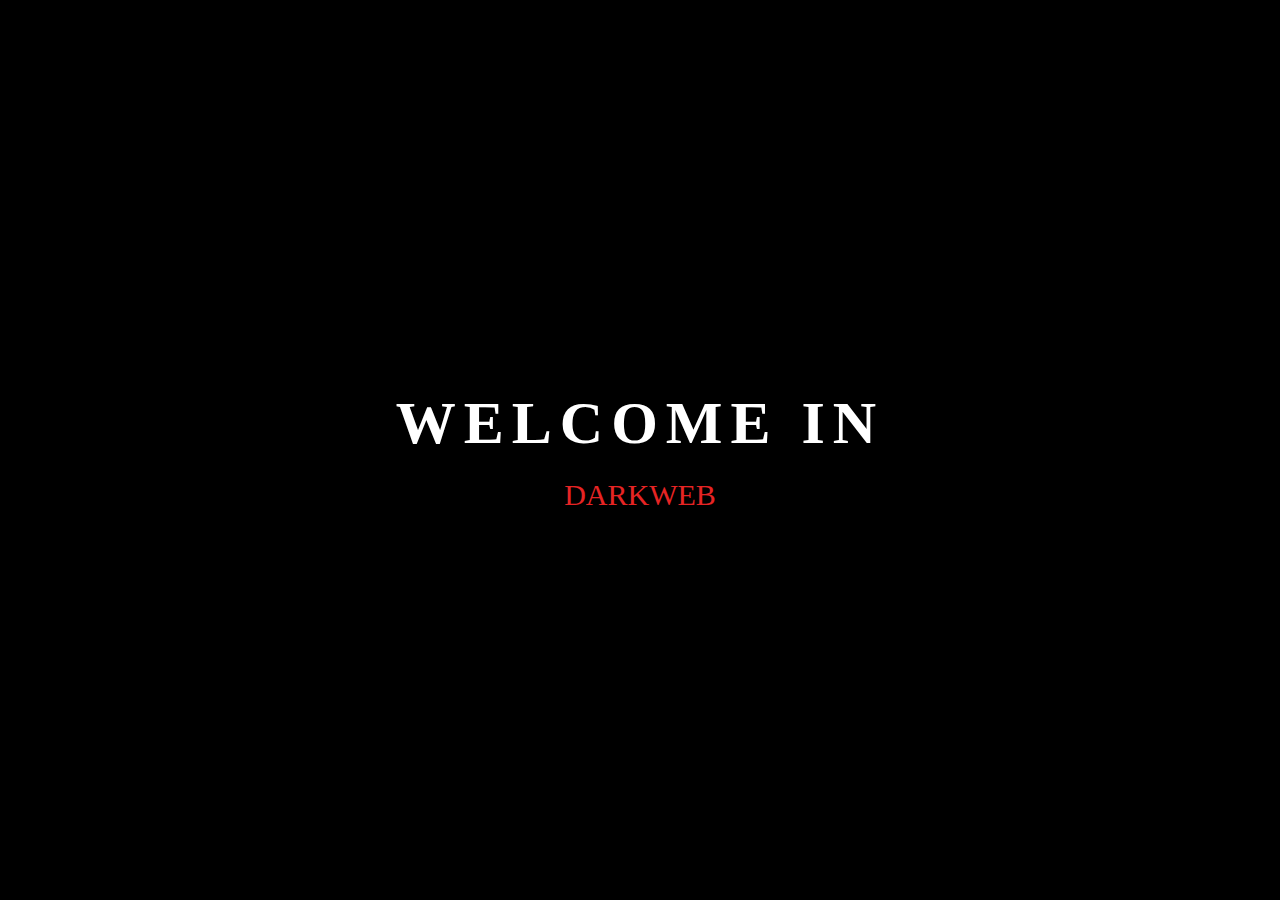
==== trial/index.html @ 597a0b32 "fin de structuration du header" ====
<!DOCTYPE html>
<html lang="en">

<head>
  <meta charset="UTF-8">
  <meta name="viewport" content="width=device-width, initial-scale=1, shrink-to-fit=no">
  <meta http-equiv="x-ua-compatible" content="ie=edge">
  <title>Portfolio Désirée Besnard</title>
  <!-- MDB icon -->
  <link rel="icon" href="img/mdb-favicon.ico" type="image/x-icon">
  <!-- Font Awesome -->
  <link rel="stylesheet" href="https://use.fontawesome.com/releases/v5.11.2/css/all.css">
  <!-- Bootstrap core CSS -->
  <link rel="stylesheet" href="css/bootstrap.min.css">
  <!-- Material Design Bootstrap -->
  <link rel="stylesheet" href="css/mdb.min.css">
  <!-- Your custom styles (optional) -->
  <link rel="stylesheet" href="style.css">
</head>

<body>

   
<div class="container-fluid">
  <section class="banner">
    <div class="container-fluid">
        <div class="row">
            <div class="col-lg-12">
                <span class="text_1">Welcome in</span>
               
                <span class="text_2">Darkweb
                <div class="bg_hover">
                </div>
                </span>
            
            </div>
        </div>
    </div>
</section>
</div>

    <!-- jQuery -->
  <script type="text/javascript" src="js/jquery.min.js"></script>
  <!-- Bootstrap tooltips -->
  <script type="text/javascript" src="js/popper.min.js"></script>
  <!-- Bootstrap core JavaScript -->
  <script type="text/javascript" src="js/bootstrap.min.js"></script>
  <!-- MDB core JavaScript -->
  <script type="text/javascript" src="js/mdb.min.js"></script>
  <!-- Your custom scripts (optional) -->
  <script type="text/javascript"></script>
  <script src="script.js"></script>

</body>

</html>
---- trial/style.css ----
body{background: #000;}
.banner{position: absolute; text-align: center; top:50%; left:50%; transform:translate(-50%,-50%);}
.banner span{color: #fff; text-transform: uppercase; display: block; font-family:open sans;}
.banner .text_1{font-size: 60px; font-weight: 700; letter-spacing:8px; margin-bottom: 20px; background: #000; position: relative; animation: text 3s 1;     z-index: 999;}
.banner .text_2{font-size: 30px; color: #e62424; position: relative;}
 .text_2::before{ position: absolute;
  content: ''; top:0;left: 0;width: 0;height: 100%;background-color: white; transform-origin:left;  transition:width 1s cubic-bezier(0.46, 0.03, 0.52, 0.96);  z-index:-1; overflow: hidden;}

 .text_2:hover::before{width: 100%;}
.banner .text_2:hover{font-style: italic; transition: ease 2s;}


@keyframes text{
    0%{
        color: black;
        margin-bottom: -40px;
        
    }
    30%{
        letter-spacing: 25px;
        margin-bottom: -40px;
    }
    80%{
        letter-spacing: 8px;
        margin-bottom: -40px;
    }
}
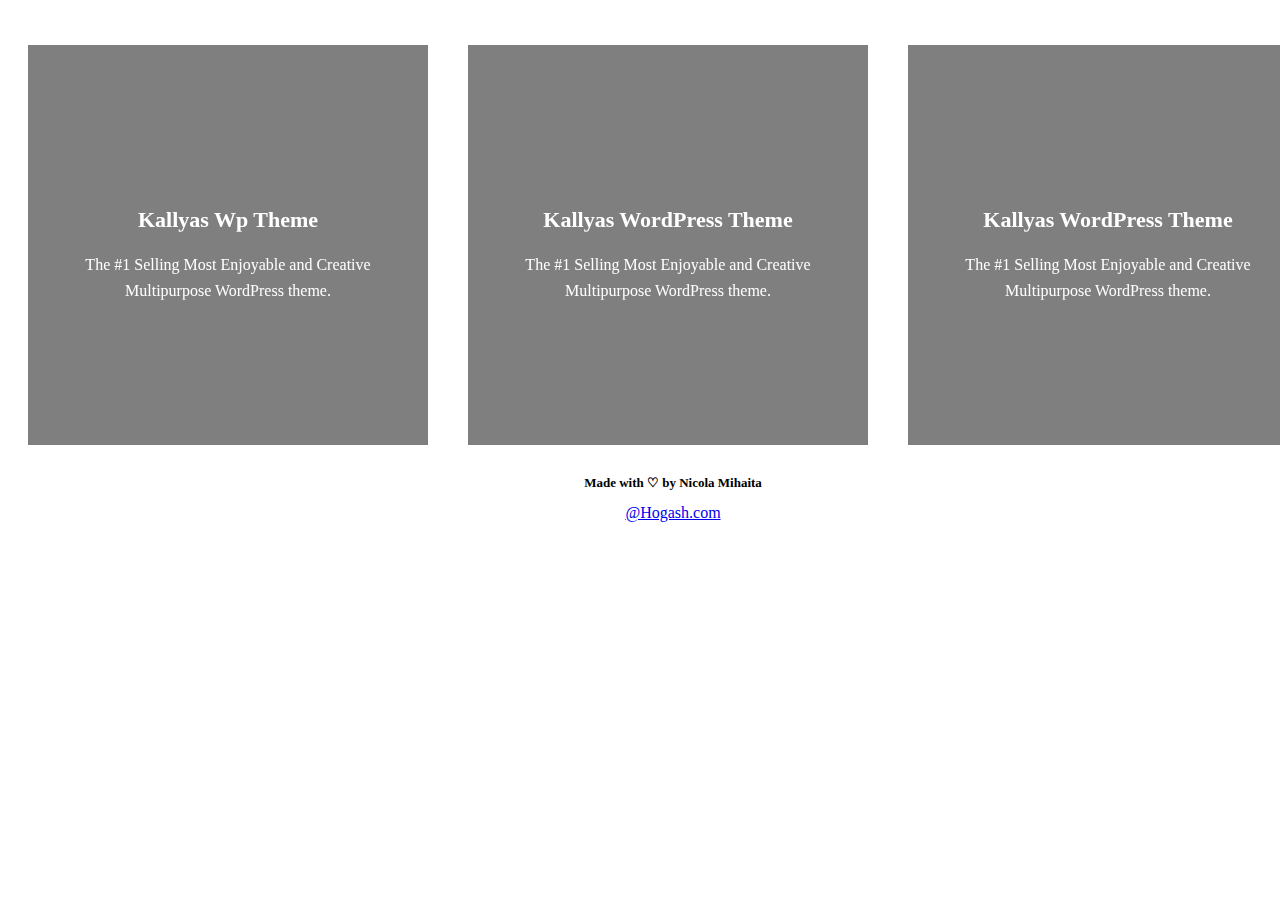
==== commit 57a6561a: "fin de structuration du header avec integration background video" ====
--- a/trial/index.html
+++ b/trial/index.html
@@ -20,36 +20,91 @@
 
 <body>
 
-   
 <div class="container-fluid">
-  <section class="banner">
-    <div class="container-fluid">
-        <div class="row">
-            <div class="col-lg-12">
-                <span class="text_1">Welcome in</span>
-               
-                <span class="text_2">Darkweb
-                <div class="bg_hover">
-                </div>
-                </span>
-            
-            </div>
+ 
+  <div class="centerflipcards">
+    <div class="square-flip">
+      <div class='square' data-image="https://images.unsplash.com/photo-1477313372947-d68a7d410e9f?dpr=1&auto=format&crop=entropy&fit=crop&w=1500&h=1000&q=80&cs=tinysrgb">
+        <div class="square-container">
+          <div class="align-center"><img src="http://titanicthemes.com/files/flipbox/kallyas2.png" class="boxshadow" alt=""></div>
+          <h2 class="textshadow">Kallyas Wp Theme</h2>
+          <h3 class="textshadow">The #1 Selling Most Enjoyable and Creative Multipurpose WordPress theme.</h3>
         </div>
+        <div class="flip-overlay"></div>
+      </div>
+      <div class='square2' data-image="https://images.unsplash.com/photo-1477313372947-d68a7d410e9f?dpr=1&auto=format&crop=entropy&fit=crop&w=1500&h=1000&q=80&cs=tinysrgb">
+        <div class="square-container2">
+          <div class="align-center"></div>
+          <h2>#1 Front-end Visual Website Builder in 2016</h2>
+        </div>
+        <div class="flip-overlay"></div>
+      </div>
     </div>
-</section>
+  
+    <div class="square-flip">
+      <div class='square' data-image="http://titanicthemes.com/files/flipbox/kallyas-bundle.png">
+        <div class="square-container">
+          <div class="align-center"><img src="http://titanicthemes.com/files/flipbox/kallyas.png" class="boxshadow" alt=""></div>
+          <h2 class="textshadow">Kallyas WordPress Theme</h2>
+          <h3 class="textshadow">The #1 Selling Most Enjoyable and Creative Multipurpose WordPress theme.</h3>
+        </div>
+        <div class="flip-overlay"></div>
+      </div>
+      <div class='square2' data-image="http://titanicthemes.com/files/flipbox/kallyas-bundle.png">
+        <div class="square-container2">
+          <div class="align-center"></div>
+          <a href="http://kallyas.net" target="_blank" class="boxshadow kallyas-button">View Demos</a>
+        </div>
+        <div class="flip-overlay"></div>
+      </div>
+    </div>
+  
+    <div class="square-flip">
+      <div class='square' data-image="https://instagram.fotp3-2.fna.fbcdn.net/t51.2885-15/e35/14712096_386502691740262_2357154798815412224_n.jpg?ig_cache_key=MTM2NzU2MzUwNjQ3OTUzOTgxNQ%3D%3D.2">
+        <div class="square-container">
+          <div class="align-center"><img src="http://titanicthemes.com/files/flipbox/kallyas2.png" class="boxshadow" alt=""></div>
+          <h2 class="textshadow">Kallyas WordPress Theme</h2>
+          <h3 class="textshadow">The #1 Selling Most Enjoyable and Creative Multipurpose WordPress theme.</h3>
+        </div>
+        <div class="flip-overlay"></div>
+      </div>
+      <div class='square2' data-image="http://titanicthemes.com/files/flipbox/kallyas-wedding.jpg">
+        <div class="square-container2">
+          <div class="align-center"></div>
+          <h2>The only theme you'll ever need. No codding skills needed.</h2>
+        </div>
+        <div class="flip-overlay"></div>
+      </div>
+    </div>
+    
+    <div class="clearfix"></div>
+    <p>Made with ♡ by Nicola Mihaita</p>
+    <a href="http://hogash.com" target="_blank">@Hogash.com</a>
+    <br/>
+    <br/>
+    <br/>
+    
+  </div>
+  
+  
+  
+  
 </div>
 
-    <!-- jQuery -->
-  <script type="text/javascript" src="js/jquery.min.js"></script>
-  <!-- Bootstrap tooltips -->
-  <script type="text/javascript" src="js/popper.min.js"></script>
-  <!-- Bootstrap core JavaScript -->
-  <script type="text/javascript" src="js/bootstrap.min.js"></script>
-  <!-- MDB core JavaScript -->
-  <script type="text/javascript" src="js/mdb.min.js"></script>
-  <!-- Your custom scripts (optional) -->
-  <script type="text/javascript"></script>
-  <script src="script.js"></script>
+
+
+
+<!-- jQuery -->
+<script type="text/javascript" src="js/jquery.min.js"></script>
+<!-- Bootstrap tooltips -->
+<script type="text/javascript" src="js/popper.min.js"></script>
+<!-- Bootstrap core JavaScript -->
+<script type="text/javascript" src="js/bootstrap.min.js"></script>
+<!-- MDB core JavaScript -->
+<script type="text/javascript" src="js/mdb.min.js"></script>
+<!-- Your custom scripts (optional) -->
+<script type="text/javascript"></script>
+<script src="js/script.js"></script>
 
 </body>
 
--- a/trial/style.css
+++ b/trial/style.css
@@ -1,27 +1,260 @@
-body{background: #000;}
-.banner{position: absolute; text-align: center; top:50%; left:50%; transform:translate(-50%,-50%);}
-.banner span{color: #fff; text-transform: uppercase; display: block; font-family:open sans;}
-.banner .text_1{font-size: 60px; font-weight: 700; letter-spacing:8px; margin-bottom: 20px; background: #000; position: relative; animation: text 3s 1;     z-index: 999;}
-.banner .text_2{font-size: 30px; color: #e62424; position: relative;}
- .text_2::before{ position: absolute;
-  content: ''; top:0;left: 0;width: 0;height: 100%;background-color: white; transform-origin:left;  transition:width 1s cubic-bezier(0.46, 0.03, 0.52, 0.96);  z-index:-1; overflow: hidden;}
-
- .text_2:hover::before{width: 100%;}
-.banner .text_2:hover{font-style: italic; transition: ease 2s;}
-
-
-@keyframes text{
-    0%{
-        color: black;
-        margin-bottom: -40px;
-        
-    }
-    30%{
-        letter-spacing: 25px;
-        margin-bottom: -40px;
-    }
-    80%{
-        letter-spacing: 8px;
-        margin-bottom: -40px;
-    }
+.square-flip{
+  -webkit-perspective: 1000;
+  -moz-perspective: 1000;
+  -ms-perspective: 1000;
+  perspective: 1000;
+
+  -webkit-transform: perspective(1000px);
+  -moz-transform: perspective(1000px);
+  -ms-transform: perspective(1000px);
+  transform: perspective(1000px);
+
+  -webkit-transform-style: preserve-3d; 
+  -moz-transform-style: preserve-3d; 
+  -ms-transform-style: preserve-3d; 
+  transform-style: preserve-3d; 
+
+  /*border:1px solid #efefef;*/
+  
+  position:relative;
+  float:left;
+  margin:20px;
+
+  }
+  .square-flip{
+    width:400px;
+    height:400px;
+  }
+  .square,.square2{
+    width:100%;
+    height:100%;
+  }
+  .square{
+
+    background-size: cover;
+    background-position:center center;
+
+    -ms-transition: transform 0.60s cubic-bezier(.5,.3,.3,1);
+        transition: transform 0.60s cubic-bezier(.5,.3,.3,1);
+        -webkit-transition: transform 0.60s cubic-bezier(.5,.3,.3,1);
+    overflow: hidden;
+
+    position:absolute;
+    top:0;
+
+
+    -webkit-backface-visibility: hidden; 
+    backface-visibility: hidden;
+  }
+  .square-flip .square{
+    -webkit-transform: rotateY(0deg);
+    -moz-transform: rotateY(0deg);
+    -o-transform: rotateY(0deg);
+    -ms-transform: rotateY(0deg);
+    transform: rotateY(0deg);
+    transform-style: preserve-3d;
+    z-index:1;
+  }
+  .square-flip:hover .square{
+    -webkit-transform: rotateY(-180deg);
+    -moz-transform: rotateY(-180deg);
+    -o-transform: rotateY(-180deg);
+    -ms-transform: rotateY(-180deg);
+    transform: rotateY(-180deg);
+    transform-style: preserve-3d;
+  }
+
+
+  .square2{
+
+    background-size: cover;
+    background-position:center center;
+
+    -ms-transition: transform 0.60s cubic-bezier(.5,.3,.3,1);
+        transition: transform 0.60s cubic-bezier(.5,.3,.3,1);
+        -webkit-transition: transform 0.60s cubic-bezier(.5,.3,.3,1);
+    overflow: hidden;
+
+    position:absolute;
+    top:0;
+
+    -webkit-backface-visibility: hidden; 
+    backface-visibility: hidden;
+  }
+  .square-flip .square2{
+    -webkit-transform: rotateY(180deg);
+    -moz-transform: rotateY(180deg);
+    -o-transform: rotateY(180deg);
+    -ms-transform: rotateY(180deg);
+    transform: rotateY(180deg);
+    transform-style: preserve-3d;
+    z-index:1;
+  }
+  .square-flip:hover .square2{
+    -webkit-transform: rotateY(0deg);
+    -moz-transform: rotateY(0deg);
+    -o-transform: rotateY(0deg);
+    -ms-transform: rotateY(0deg);
+    transform: rotateY(0deg);
+    transform-style: preserve-3d;
+  }
+
+  /*Square content*/
+  .square-container{
+    padding:40px;
+    text-align:center;
+    position:relative;
+    top:50%;
+
+    -ms-transition: transform 0.60s cubic-bezier(.5,.3,.3,1);
+        transition: transform 0.60s cubic-bezier(.5,.3,.3,1);
+        -webkit-transition: transform 0.60s cubic-bezier(.5,.3,.3,1);
+
+  
+    -webkit-transform: translateY(-50%) translateX(0px)  scale(1);
+    -ms-transform: translateY(-50%) translateX(0px)  scale(1);
+transform: translateY(-50%) translateX(0px)  scale(1);
+    transform-style: preserve-3d;
+    z-index:2;
+  }
+  .square-flip:hover .square-container{
+    
+    -webkit-transform: translateY(-50%) translateX(-650px)  scale(.88);
+    -ms-transform: translateY(-50%) translateX(-650px)  scale(.88);
+    transform: translateY(-50%) translateX(-650px)  scale(.88);
+    transform-style: preserve-3d;
+
+  }
+
+  .square-container2{
+    padding:40px;
+    text-align:center;
+    position:relative;
+    top:50%;
+
+    -ms-transition: transform 0.60s cubic-bezier(.5,.3,.3,1);
+        transition: transform 0.60s cubic-bezier(.5,.3,.3,1);
+        -webkit-transition: transform 0.60s cubic-bezier(.5,.3,.3,1);
+
+    
+    -webkit-transform: translateY(-50%) translateX(650px) translateZ(60px) scale(.88);
+    -ms-transform: translateY(-50%) translateX(650px) translateZ(60px) scale(.88);
+    transform: translateY(-50%) translateX(650px) translateZ(60px) scale(.88);
+
+    transform-style: preserve-3d;
+    z-index:2;
+  }
+  .square-flip:hover .square-container2{
+    
+    -webkit-transform: translateY(-50%) translateX(0px) translateZ(0px) scale(1);
+    -ms-transform: translateY(-50%) translateX(0px) translateZ(0px) scale(1);
+    transform: translateY(-50%) translateX(0px) translateZ(0px) scale(1);
+    transform-style: preserve-3d;
+  }
+
+
+
+  /*Style text*/
+  .square-flip h2{
+    color:white;
+    font-family: "Open Sans";
+    font-weight:700;
+    font-size:22px;
+  }
+  .square-flip h3{
+    color:white;
+    font-family: "Open Sans";
+    font-weight:500;
+    font-size:16px;
+    line-height:26px;
+  }
+  /*Elements*/
+  .flip-overlay{
+    display:block;
+    background:rgba(0,0,0,0.5);
+    width:100%;
+    height:100%;
+    position:absolute;
+    top:0;
+  }
+  .align-center{
+    margin:0 auto;
+  }
+  .kallyas-button{
+    display:block;
+    width:160px;
+    padding:18px 30px;
+    font-family:"Open Sans";
+    font-weight:600;
+    color:#fff;
+    background:#FF2024;
+    margin:0 auto;
+    border-radius:2px;
+    text-decoration:none;
+
+    /* Permalink - use to edit and share this gradient: http://colorzilla.com/gradient-editor/#ffa067+0,ff2959+49,ff2024+100 */
+    background: #ffa067; /* Old browsers */
+    background: -moz-linear-gradient(-45deg,  #ffa067 0%, #ff2959 49%, #ff2024 100%); /* FF3.6-15 */
+    background: -webkit-linear-gradient(-45deg,  #ffa067 0%,#ff2959 49%,#ff2024 100%); /* Chrome10-25,Safari5.1-6 */
+    background: linear-gradient(135deg,  #ffa067 0%,#ff2959 49%,#ff2024 100%); /* W3C, IE10+, FF16+, Chrome26+, Opera12+, Safari7+ */
+    filter: progid:DXImageTransform.Microsoft.gradient( startColorstr='#ffa067', endColorstr='#ff2024',GradientType=1 ); /* IE6-9 fallback on horizontal gradient */
+  }
+
+
+  /*ADD SHADOWS OPTIONAL*/
+  .square-flip .square .boxshadow, .square-flip .square .textshadow, .square-flip .square2 .boxshadow, .square-flip .square2 .textshadow{
+    -ms-transition: 0.60s;
+        transition: 0.60s;
+        -webkit-transition: 0.60s;
+  }
+
+  .square-flip .square .boxshadow{
+    -webkit-box-shadow: 24px 42px 58px -8px rgba(0,0,0,0.3);
+    -moz-box-shadow: 24px 42px 58px -8px rgba(0,0,0,0.3);
+    box-shadow: 24px 42px 58px -8px rgba(0,0,0,0.3);
+  }
+  .square-flip .square .textshadow{
+    -webkit-text-shadow: 24px 42px 58px -8px rgba(0,0,0,0.3);
+    -moz-text-shadow: 24px 42px 58px -8px rgba(0,0,0,0.3);
+    text-shadow: 24px 42px 58px -8px rgba(0,0,0,0.3);
+  }
+  .square-flip:hover .square .boxshadow, .square-flip:hover .square .textshadow{
+    -webkit-box-shadow: 240px 42px 58px -8px rgba(0,0,0,0.0);
+    -moz-box-shadow: 240px 42px 58px -8px rgba(0,0,0,0.0);
+    box-shadow: 240px 42px 58px -8px rgba(0,0,0,0.0);
+  }
+
+
+  .square-flip .square2 .boxshadow{
+    -webkit-box-shadow: 240px 42px 58px -8px rgba(0,0,0,0.0);
+    -moz-box-shadow: 240px 42px 58px -8px rgba(0,0,0,0.0);
+    box-shadow: 240px 42px 58px -8px rgba(0,0,0,0.0);
+  }
+  .square-flip .square2 .textshadow{
+    -webkit-text-shadow: 240px 42px 58px -8px rgba(0,0,0,0.0);
+    -moz-text-shadow: 240px 42px 58px -8px rgba(0,0,0,0.0);
+    text-shadow: 240px 42px 58px -8px rgba(0,0,0,0.0);
+  }
+  .square-flip:hover .square2 .boxshadow, .square-flip:hover .square2 .textshadow{
+    -webkit-box-shadow: 24px 42px 58px -8px rgba(0,0,0,0.3);
+    -moz-box-shadow: 24px 42px 58px -8px rgba(0,0,0,0.3);
+    box-shadow: 24px 42px 58px -8px rgba(0,0,0,0.3);
+  }
+
+  
+  /*You can delete this style*/
+  .centerflipcards{
+    display:block;
+    width:1330px;
+    height:440px;
+    text-align:center;
+    margin:0 auto;
+    margin-top:25px;
+  }
+.clearfix{clear:both;}
+.centerflipcards p{
+    font-family:"Open Sans";
+    font-size:13px;
+    margin-top:10px;
+    font-weight:700;
 }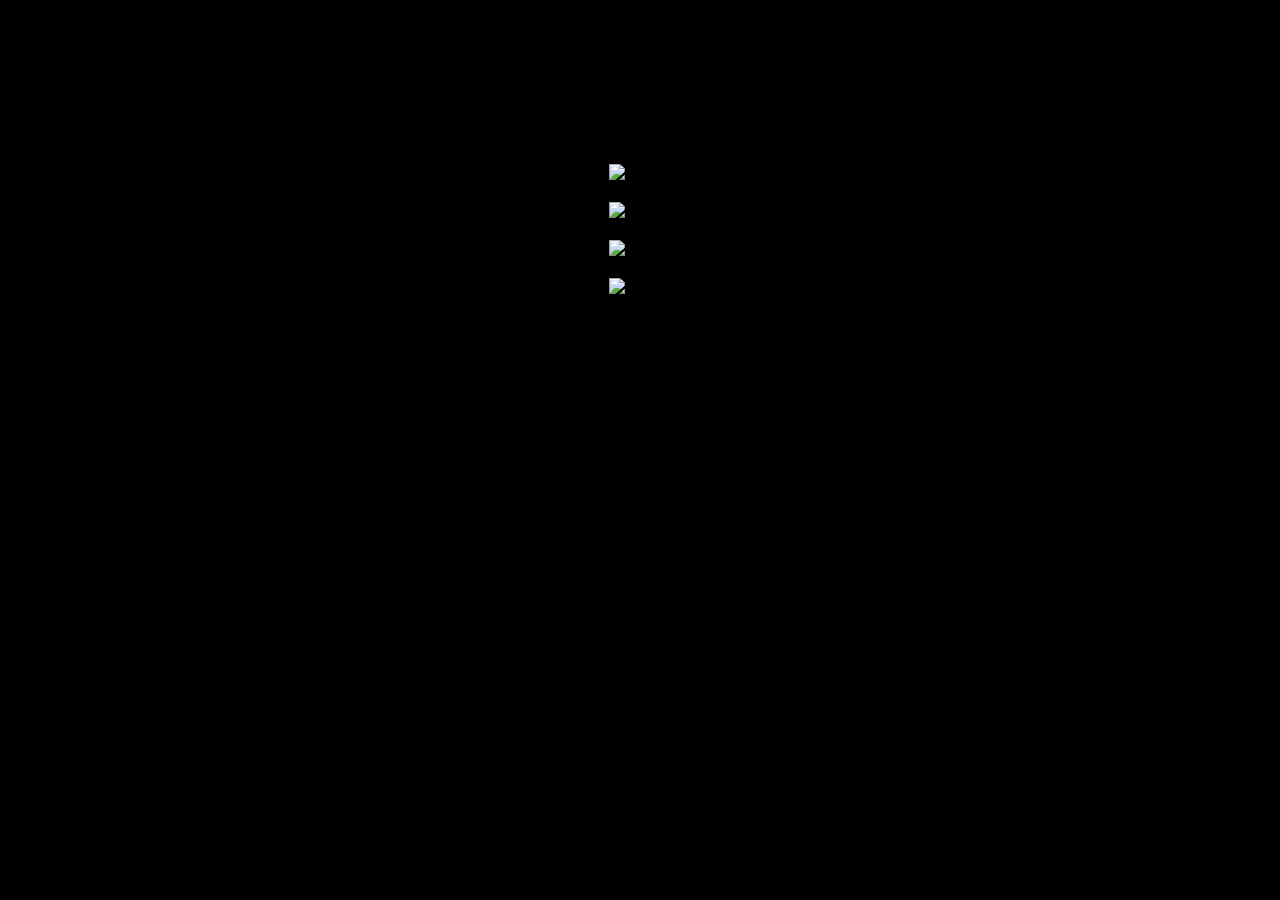
==== commit 95c09184: "fin de structuration carousel portfolio + grille page projets" ====
--- a/trial/index.html
+++ b/trial/index.html
@@ -6,8 +6,6 @@
   <meta name="viewport" content="width=device-width, initial-scale=1, shrink-to-fit=no">
   <meta http-equiv="x-ua-compatible" content="ie=edge">
   <title>Portfolio Désirée Besnard</title>
-  <!-- MDB icon -->
-  <link rel="icon" href="img/mdb-favicon.ico" type="image/x-icon">
   <!-- Font Awesome -->
   <link rel="stylesheet" href="https://use.fontawesome.com/releases/v5.11.2/css/all.css">
   <!-- Bootstrap core CSS -->
@@ -21,90 +19,62 @@
 <body>
 
 <div class="container-fluid">
- 
-  <div class="centerflipcards">
-    <div class="square-flip">
-      <div class='square' data-image="https://images.unsplash.com/photo-1477313372947-d68a7d410e9f?dpr=1&auto=format&crop=entropy&fit=crop&w=1500&h=1000&q=80&cs=tinysrgb">
-        <div class="square-container">
-          <div class="align-center"><img src="http://titanicthemes.com/files/flipbox/kallyas2.png" class="boxshadow" alt=""></div>
-          <h2 class="textshadow">Kallyas Wp Theme</h2>
-          <h3 class="textshadow">The #1 Selling Most Enjoyable and Creative Multipurpose WordPress theme.</h3>
+  <section class="awSlider">
+    <div  class="carousel slide" data-ride="carousel">
+      <!-- Indicators -->
+      <ol class="carousel-indicators">
+        <li data-target=".carousel" data-slide-to="0" class="active"></li>
+        <li data-target=".carousel" data-slide-to="1"></li>
+        <li data-target=".carousel" data-slide-to="2"></li>
+        <li data-target=".carousel" data-slide-to="3"></li>
+      </ol>
+  
+      <!-- Wrapper for slides -->
+      <div class="carousel-inner" role="listbox">
+        <div class="item active">
+          <img src="http://www.adobewordpress.com/wp-content/uploads/2014/02/wallpaper-thumb-941.jpg">
+          <div class="carousel-caption">Görsel #1</div>
         </div>
-        <div class="flip-overlay"></div>
+        <div class="item">
+          <img src="http://www.adobewordpress.com/wp-content/uploads/2014/02/wallpaper-thumb-101.jpg">
+          <div class="carousel-caption">Görsel #2</div>
+        </div>
+        <div class="item">
+          <img src="http://www.adobewordpress.com/wp-content/uploads/2014/02/wallpaper-thumb-1051.jpg">
+          <div class="carousel-caption">Görsel #3</div>
+        </div>
+        <div class="item">
+          <img src="http://www.adobewordpress.com/wp-content/uploads/2013/07/wallpaper-thumb-74.jpg">
+          <div class="carousel-caption">Görsel #4</div>
+        </div>
       </div>
-      <div class='square2' data-image="https://images.unsplash.com/photo-1477313372947-d68a7d410e9f?dpr=1&auto=format&crop=entropy&fit=crop&w=1500&h=1000&q=80&cs=tinysrgb">
-        <div class="square-container2">
-          <div class="align-center"></div>
-          <h2>#1 Front-end Visual Website Builder in 2016</h2>
-        </div>
-        <div class="flip-overlay"></div>
-      </div>
+  
+      <!-- Controls -->
+      <a class="left carousel-control" href=".carousel" role="button" data-slide="prev">
+        <span class="glyphicon glyphicon-chevron-left" aria-hidden="true"></span>
+        <span class="sr-only">Geri</span>
+      </a>
+      <a class="right carousel-control" href=".carousel" role="button" data-slide="next">
+        <span class="glyphicon glyphicon-chevron-right" aria-hidden="true"></span>
+        <span class="sr-only">İleri</span>
+      </a>
     </div>
-  
-    <div class="square-flip">
-      <div class='square' data-image="http://titanicthemes.com/files/flipbox/kallyas-bundle.png">
-        <div class="square-container">
-          <div class="align-center"><img src="http://titanicthemes.com/files/flipbox/kallyas.png" class="boxshadow" alt=""></div>
-          <h2 class="textshadow">Kallyas WordPress Theme</h2>
-          <h3 class="textshadow">The #1 Selling Most Enjoyable and Creative Multipurpose WordPress theme.</h3>
-        </div>
-        <div class="flip-overlay"></div>
-      </div>
-      <div class='square2' data-image="http://titanicthemes.com/files/flipbox/kallyas-bundle.png">
-        <div class="square-container2">
-          <div class="align-center"></div>
-          <a href="http://kallyas.net" target="_blank" class="boxshadow kallyas-button">View Demos</a>
-        </div>
-        <div class="flip-overlay"></div>
-      </div>
-    </div>
-  
-    <div class="square-flip">
-      <div class='square' data-image="https://instagram.fotp3-2.fna.fbcdn.net/t51.2885-15/e35/14712096_386502691740262_2357154798815412224_n.jpg?ig_cache_key=MTM2NzU2MzUwNjQ3OTUzOTgxNQ%3D%3D.2">
-        <div class="square-container">
-          <div class="align-center"><img src="http://titanicthemes.com/files/flipbox/kallyas2.png" class="boxshadow" alt=""></div>
-          <h2 class="textshadow">Kallyas WordPress Theme</h2>
-          <h3 class="textshadow">The #1 Selling Most Enjoyable and Creative Multipurpose WordPress theme.</h3>
-        </div>
-        <div class="flip-overlay"></div>
-      </div>
-      <div class='square2' data-image="http://titanicthemes.com/files/flipbox/kallyas-wedding.jpg">
-        <div class="square-container2">
-          <div class="align-center"></div>
-          <h2>The only theme you'll ever need. No codding skills needed.</h2>
-        </div>
-        <div class="flip-overlay"></div>
-      </div>
-    </div>
-    
-    <div class="clearfix"></div>
-    <p>Made with ♡ by Nicola Mihaita</p>
-    <a href="http://hogash.com" target="_blank">@Hogash.com</a>
-    <br/>
-    <br/>
-    <br/>
-    
-  </div>
-  
-  
-  
-  
+  </section>
 </div>
 
 
 
-
-<!-- jQuery -->
-<script type="text/javascript" src="js/jquery.min.js"></script>
-<!-- Bootstrap tooltips -->
-<script type="text/javascript" src="js/popper.min.js"></script>
-<!-- Bootstrap core JavaScript -->
-<script type="text/javascript" src="js/bootstrap.min.js"></script>
-<!-- MDB core JavaScript -->
-<script type="text/javascript" src="js/mdb.min.js"></script>
-<!-- Your custom scripts (optional) -->
-<script type="text/javascript"></script>
-<script src="js/script.js"></script>
+  <!-- jQuery -->
+  <script type="text/javascript" src="js/jquery.min.js"></script>
+  <!-- Bootstrap tooltips -->
+  <script type="text/javascript" src="js/popper.min.js"></script>
+  <!-- Bootstrap core JavaScript -->
+  <script type="text/javascript" src="js/bootstrap.min.js"></script>
+  <!-- MDB core JavaScript -->
+  <script type="text/javascript" src="js/mdb.min.js"></script>
+  <!-- Your custom scripts (optional) -->
+  <script type="text/javascript"></script>
+  <script src="script.js"></script>
 
 </body>
 
--- a/trial/style.css
+++ b/trial/style.css
@@ -1,260 +1,51 @@
-.square-flip{
-  -webkit-perspective: 1000;
-  -moz-perspective: 1000;
-  -ms-perspective: 1000;
-  perspective: 1000;
+body{
+  background:#000;
+}
 
-  -webkit-transform: perspective(1000px);
-  -moz-transform: perspective(1000px);
-  -ms-transform: perspective(1000px);
-  transform: perspective(1000px);
+section.awSlider .carousel{
+  display:table;
+  z-index:2;
+  -moz-box-shadow: 0 0 4px #444;
+	-webkit-box-shadow: 0 0 4px #444;
+	box-shadow: 0 0 15px rgba(1,1,1,.5);
+}
 
-  -webkit-transform-style: preserve-3d; 
-  -moz-transform-style: preserve-3d; 
-  -ms-transform-style: preserve-3d; 
-  transform-style: preserve-3d; 
+section.awSlider{
+  margin:30px auto;
+  padding:30px;
+  position:relative;
+  display:table;
+  -webkit-touch-callout: none;
+  -webkit-user-select: none;
+  -khtml-user-select: none;
+  -moz-user-select: none;
+  -ms-user-select: none;
+  user-select: none;
+}
 
-  /*border:1px solid #efefef;*/
-  
-  position:relative;
-  float:left;
-  margin:20px;
+section.awSlider:hover > img{
+  -ms-transform: scale(1.2);
+  -webkit-transform: scale(1.2);
+  transform: scale(1.2);
+  opacity:1;
+}
 
-  }
-  .square-flip{
-    width:400px;
-    height:400px;
-  }
-  .square,.square2{
-    width:100%;
-    height:100%;
-  }
-  .square{
+section.awSlider img{
+   pointer-events: none;
+}
 
-    background-size: cover;
-    background-position:center center;
-
-    -ms-transition: transform 0.60s cubic-bezier(.5,.3,.3,1);
-        transition: transform 0.60s cubic-bezier(.5,.3,.3,1);
-        -webkit-transition: transform 0.60s cubic-bezier(.5,.3,.3,1);
-    overflow: hidden;
-
-    position:absolute;
-    top:0;
-
-
-    -webkit-backface-visibility: hidden; 
-    backface-visibility: hidden;
-  }
-  .square-flip .square{
-    -webkit-transform: rotateY(0deg);
-    -moz-transform: rotateY(0deg);
-    -o-transform: rotateY(0deg);
-    -ms-transform: rotateY(0deg);
-    transform: rotateY(0deg);
-    transform-style: preserve-3d;
-    z-index:1;
-  }
-  .square-flip:hover .square{
-    -webkit-transform: rotateY(-180deg);
-    -moz-transform: rotateY(-180deg);
-    -o-transform: rotateY(-180deg);
-    -ms-transform: rotateY(-180deg);
-    transform: rotateY(-180deg);
-    transform-style: preserve-3d;
-  }
-
-
-  .square2{
-
-    background-size: cover;
-    background-position:center center;
-
-    -ms-transition: transform 0.60s cubic-bezier(.5,.3,.3,1);
-        transition: transform 0.60s cubic-bezier(.5,.3,.3,1);
-        -webkit-transition: transform 0.60s cubic-bezier(.5,.3,.3,1);
-    overflow: hidden;
-
-    position:absolute;
-    top:0;
-
-    -webkit-backface-visibility: hidden; 
-    backface-visibility: hidden;
-  }
-  .square-flip .square2{
-    -webkit-transform: rotateY(180deg);
-    -moz-transform: rotateY(180deg);
-    -o-transform: rotateY(180deg);
-    -ms-transform: rotateY(180deg);
-    transform: rotateY(180deg);
-    transform-style: preserve-3d;
-    z-index:1;
-  }
-  .square-flip:hover .square2{
-    -webkit-transform: rotateY(0deg);
-    -moz-transform: rotateY(0deg);
-    -o-transform: rotateY(0deg);
-    -ms-transform: rotateY(0deg);
-    transform: rotateY(0deg);
-    transform-style: preserve-3d;
-  }
-
-  /*Square content*/
-  .square-container{
-    padding:40px;
-    text-align:center;
-    position:relative;
-    top:50%;
-
-    -ms-transition: transform 0.60s cubic-bezier(.5,.3,.3,1);
-        transition: transform 0.60s cubic-bezier(.5,.3,.3,1);
-        -webkit-transition: transform 0.60s cubic-bezier(.5,.3,.3,1);
-
-  
-    -webkit-transform: translateY(-50%) translateX(0px)  scale(1);
-    -ms-transform: translateY(-50%) translateX(0px)  scale(1);
-transform: translateY(-50%) translateX(0px)  scale(1);
-    transform-style: preserve-3d;
-    z-index:2;
-  }
-  .square-flip:hover .square-container{
-    
-    -webkit-transform: translateY(-50%) translateX(-650px)  scale(.88);
-    -ms-transform: translateY(-50%) translateX(-650px)  scale(.88);
-    transform: translateY(-50%) translateX(-650px)  scale(.88);
-    transform-style: preserve-3d;
-
-  }
-
-  .square-container2{
-    padding:40px;
-    text-align:center;
-    position:relative;
-    top:50%;
-
-    -ms-transition: transform 0.60s cubic-bezier(.5,.3,.3,1);
-        transition: transform 0.60s cubic-bezier(.5,.3,.3,1);
-        -webkit-transition: transform 0.60s cubic-bezier(.5,.3,.3,1);
-
-    
-    -webkit-transform: translateY(-50%) translateX(650px) translateZ(60px) scale(.88);
-    -ms-transform: translateY(-50%) translateX(650px) translateZ(60px) scale(.88);
-    transform: translateY(-50%) translateX(650px) translateZ(60px) scale(.88);
-
-    transform-style: preserve-3d;
-    z-index:2;
-  }
-  .square-flip:hover .square-container2{
-    
-    -webkit-transform: translateY(-50%) translateX(0px) translateZ(0px) scale(1);
-    -ms-transform: translateY(-50%) translateX(0px) translateZ(0px) scale(1);
-    transform: translateY(-50%) translateX(0px) translateZ(0px) scale(1);
-    transform-style: preserve-3d;
-  }
-
-
-
-  /*Style text*/
-  .square-flip h2{
-    color:white;
-    font-family: "Open Sans";
-    font-weight:700;
-    font-size:22px;
-  }
-  .square-flip h3{
-    color:white;
-    font-family: "Open Sans";
-    font-weight:500;
-    font-size:16px;
-    line-height:26px;
-  }
-  /*Elements*/
-  .flip-overlay{
-    display:block;
-    background:rgba(0,0,0,0.5);
-    width:100%;
-    height:100%;
-    position:absolute;
-    top:0;
-  }
-  .align-center{
-    margin:0 auto;
-  }
-  .kallyas-button{
-    display:block;
-    width:160px;
-    padding:18px 30px;
-    font-family:"Open Sans";
-    font-weight:600;
-    color:#fff;
-    background:#FF2024;
-    margin:0 auto;
-    border-radius:2px;
-    text-decoration:none;
-
-    /* Permalink - use to edit and share this gradient: http://colorzilla.com/gradient-editor/#ffa067+0,ff2959+49,ff2024+100 */
-    background: #ffa067; /* Old browsers */
-    background: -moz-linear-gradient(-45deg,  #ffa067 0%, #ff2959 49%, #ff2024 100%); /* FF3.6-15 */
-    background: -webkit-linear-gradient(-45deg,  #ffa067 0%,#ff2959 49%,#ff2024 100%); /* Chrome10-25,Safari5.1-6 */
-    background: linear-gradient(135deg,  #ffa067 0%,#ff2959 49%,#ff2024 100%); /* W3C, IE10+, FF16+, Chrome26+, Opera12+, Safari7+ */
-    filter: progid:DXImageTransform.Microsoft.gradient( startColorstr='#ffa067', endColorstr='#ff2024',GradientType=1 ); /* IE6-9 fallback on horizontal gradient */
-  }
-
-
-  /*ADD SHADOWS OPTIONAL*/
-  .square-flip .square .boxshadow, .square-flip .square .textshadow, .square-flip .square2 .boxshadow, .square-flip .square2 .textshadow{
-    -ms-transition: 0.60s;
-        transition: 0.60s;
-        -webkit-transition: 0.60s;
-  }
-
-  .square-flip .square .boxshadow{
-    -webkit-box-shadow: 24px 42px 58px -8px rgba(0,0,0,0.3);
-    -moz-box-shadow: 24px 42px 58px -8px rgba(0,0,0,0.3);
-    box-shadow: 24px 42px 58px -8px rgba(0,0,0,0.3);
-  }
-  .square-flip .square .textshadow{
-    -webkit-text-shadow: 24px 42px 58px -8px rgba(0,0,0,0.3);
-    -moz-text-shadow: 24px 42px 58px -8px rgba(0,0,0,0.3);
-    text-shadow: 24px 42px 58px -8px rgba(0,0,0,0.3);
-  }
-  .square-flip:hover .square .boxshadow, .square-flip:hover .square .textshadow{
-    -webkit-box-shadow: 240px 42px 58px -8px rgba(0,0,0,0.0);
-    -moz-box-shadow: 240px 42px 58px -8px rgba(0,0,0,0.0);
-    box-shadow: 240px 42px 58px -8px rgba(0,0,0,0.0);
-  }
-
-
-  .square-flip .square2 .boxshadow{
-    -webkit-box-shadow: 240px 42px 58px -8px rgba(0,0,0,0.0);
-    -moz-box-shadow: 240px 42px 58px -8px rgba(0,0,0,0.0);
-    box-shadow: 240px 42px 58px -8px rgba(0,0,0,0.0);
-  }
-  .square-flip .square2 .textshadow{
-    -webkit-text-shadow: 240px 42px 58px -8px rgba(0,0,0,0.0);
-    -moz-text-shadow: 240px 42px 58px -8px rgba(0,0,0,0.0);
-    text-shadow: 240px 42px 58px -8px rgba(0,0,0,0.0);
-  }
-  .square-flip:hover .square2 .boxshadow, .square-flip:hover .square2 .textshadow{
-    -webkit-box-shadow: 24px 42px 58px -8px rgba(0,0,0,0.3);
-    -moz-box-shadow: 24px 42px 58px -8px rgba(0,0,0,0.3);
-    box-shadow: 24px 42px 58px -8px rgba(0,0,0,0.3);
-  }
-
-  
-  /*You can delete this style*/
-  .centerflipcards{
-    display:block;
-    width:1330px;
-    height:440px;
-    text-align:center;
-    margin:0 auto;
-    margin-top:25px;
-  }
-.clearfix{clear:both;}
-.centerflipcards p{
-    font-family:"Open Sans";
-    font-size:13px;
-    margin-top:10px;
-    font-weight:700;
+section.awSlider > img{
+  position:absolute;
+  top:30px;
+  z-index:1;
+  transition:all .3s;
+  filter: blur(1.8vw);
+  -webkit-filter: blur(2vw);
+  -moz-filter: blur(2vw); 
+  -o-filter: blur(2vw); 
+  -ms-filter: blur(2vw);
+  -ms-transform: scale(1.1);
+  -webkit-transform: scale(1.1);
+  transform: scale(1.1);
+  opacity:.5;
 }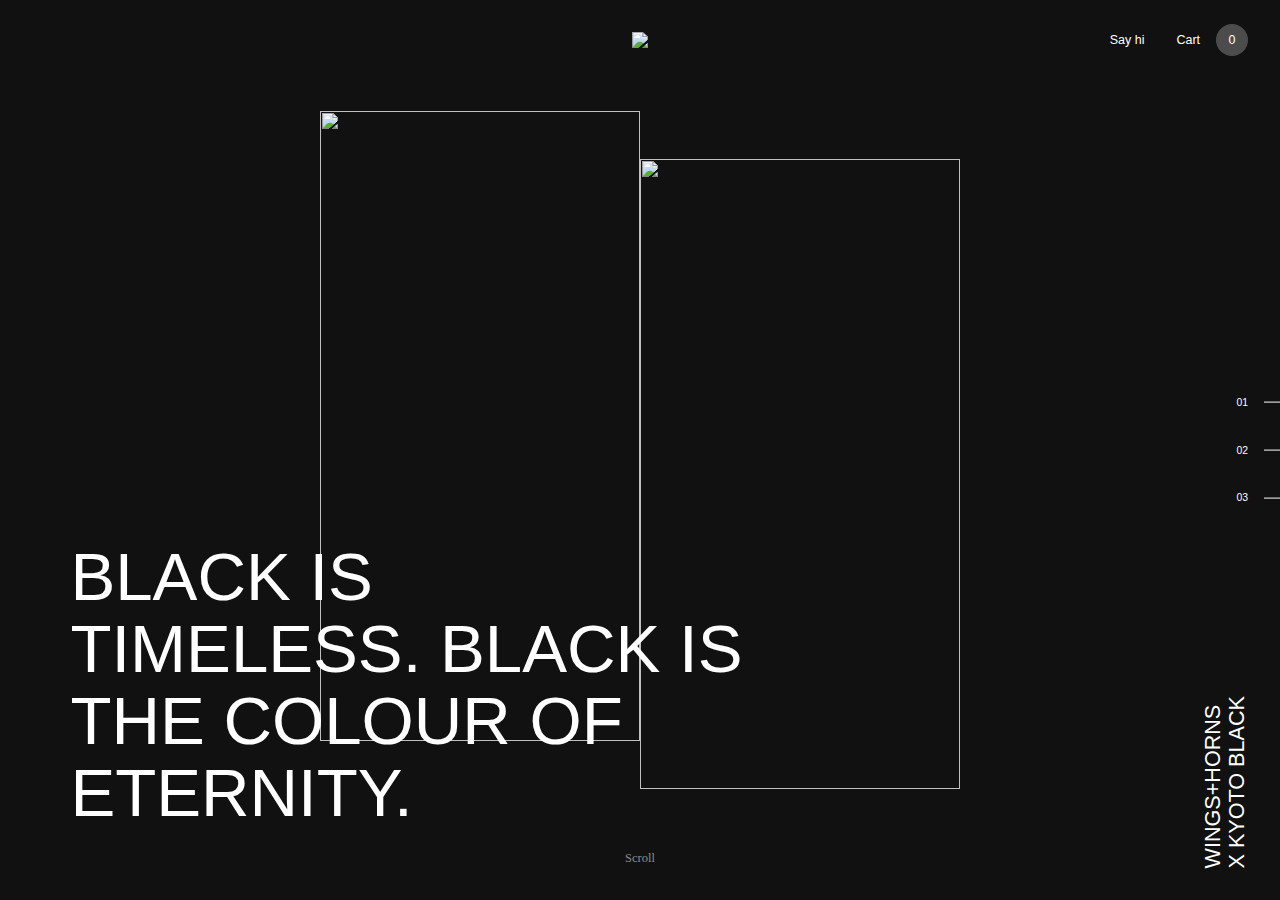
==== commit 9b4d6300: "début responsive trial" ====
--- a/trial/index.html
+++ b/trial/index.html
@@ -6,75 +6,111 @@
   <meta name="viewport" content="width=device-width, initial-scale=1, shrink-to-fit=no">
   <meta http-equiv="x-ua-compatible" content="ie=edge">
   <title>Portfolio Désirée Besnard</title>
-  <!-- Font Awesome -->
-  <link rel="stylesheet" href="https://use.fontawesome.com/releases/v5.11.2/css/all.css">
-  <!-- Bootstrap core CSS -->
-  <link rel="stylesheet" href="css/bootstrap.min.css">
-  <!-- Material Design Bootstrap -->
-  <link rel="stylesheet" href="css/mdb.min.css">
-  <!-- Your custom styles (optional) -->
+  <link rel="stylesheet" href="https://stackpath.bootstrapcdn.com/bootstrap/4.4.1/css/bootstrap.min.css" integrity="sha384-Vkoo8x4CGsO3+Hhxv8T/Q5PaXtkKtu6ug5TOeNV6gBiFeWPGFN9MuhOf23Q9Ifjh" crossorigin="anonymous">
   <link rel="stylesheet" href="style.css">
 </head>
 
 <body>
 
-<div class="container-fluid">
-  <section class="awSlider">
-    <div  class="carousel slide" data-ride="carousel">
-      <!-- Indicators -->
-      <ol class="carousel-indicators">
-        <li data-target=".carousel" data-slide-to="0" class="active"></li>
-        <li data-target=".carousel" data-slide-to="1"></li>
-        <li data-target=".carousel" data-slide-to="2"></li>
-        <li data-target=".carousel" data-slide-to="3"></li>
-      </ol>
+<div class="container-fluid"> 
+  <figure class="logo">
+    <img src="https://s3-us-west-2.amazonaws.com/s.cdpn.io/58281/logo_copy_copy.svg">
+  </figure>
   
-      <!-- Wrapper for slides -->
-      <div class="carousel-inner" role="listbox">
-        <div class="item active">
-          <img src="http://www.adobewordpress.com/wp-content/uploads/2014/02/wallpaper-thumb-941.jpg">
-          <div class="carousel-caption">Görsel #1</div>
-        </div>
-        <div class="item">
-          <img src="http://www.adobewordpress.com/wp-content/uploads/2014/02/wallpaper-thumb-101.jpg">
-          <div class="carousel-caption">Görsel #2</div>
-        </div>
-        <div class="item">
-          <img src="http://www.adobewordpress.com/wp-content/uploads/2014/02/wallpaper-thumb-1051.jpg">
-          <div class="carousel-caption">Görsel #3</div>
-        </div>
-        <div class="item">
-          <img src="http://www.adobewordpress.com/wp-content/uploads/2013/07/wallpaper-thumb-74.jpg">
-          <div class="carousel-caption">Görsel #4</div>
-        </div>
+  <nav class="nav nav--right">
+    <ul>
+      <li>
+        <a href="https://twitter.com/Jesper_Landberg?lang=en" target="_blank"><span>Say hi</span></a>
+      </li>
+      <li>
+        <a href="#">
+          <span>Cart</span>
+          <div class="cart-total">0</div>
+        </a>
+      </li>
+    </ul>
+  </nav>
+  
+  <div class="slider js-slider">
+    <div class="slider__inner js-slider__inner"></div>
+    
+    <div class="slide js-slide">
+      <div class="slide__content">
+        <figure class="slide__img js-slide__img">
+          <img src="https://s3-us-west-2.amazonaws.com/s.cdpn.io/58281/photo1.jpg">
+        </figure>
+         <figure class="slide__img js-slide__img">
+          <img src="https://s3-us-west-2.amazonaws.com/s.cdpn.io/58281/photo2.jpg">
+        </figure>
       </div>
+      
+      <div class="slider__text js-slider__text">
+        <div class="slider__text-line js-slider__text-line"><div>Black is</div></div>
+        <div class="slider__text-line js-slider__text-line"><div>timeless. Black is</div></div>
+        <div class="slider__text-line js-slider__text-line"><div>the colour of</div></div>
+        <div class="slider__text-line js-slider__text-line"><div>Eternity.</div></div>
+      </div>
+      
+    </div>
+    
+    <div class="slide js-slide">
+      <div class="slide__content">
+        <figure class="slide__img js-slide__img">
+          <img src="https://s3-us-west-2.amazonaws.com/s.cdpn.io/58281/photo3.jpg">
+        </figure>
+         <figure class="slide__img js-slide__img">
+          <img src="https://s3-us-west-2.amazonaws.com/s.cdpn.io/58281/photo4.jpg">
+        </figure>
+      </div>
+    </div>
+    
+    <div class="slide js-slide">
+      <div class="slide__content">
+        <figure class="slide__img js-slide__img">
+          <img src="https://s3-us-west-2.amazonaws.com/s.cdpn.io/58281/photo5.jpg">
+        </figure>
+         <figure class="slide__img js-slide__img">
+          <img src="https://s3-us-west-2.amazonaws.com/s.cdpn.io/58281/photo6.jpg">
+        </figure>
+      </div>
+    </div>
+    
+    <nav class="slider__nav js-slider__nav">
+      <div class="slider-bullet js-slider-bullet">
+        <span class="slider-bullet__text js-slider-bullet__text">01</span>
+        <span class="slider-bullet__line js-slider-bullet__line"></span>
+      </div>
+       <div class="slider-bullet js-slider-bullet">
+        <span class="slider-bullet__text js-slider-bullet__text">02</span>
+        <span class="slider-bullet__line js-slider-bullet__line"></span>
+      </div>
+       <div class="slider-bullet js-slider-bullet">
+        <span class="slider-bullet__text js-slider-bullet__text">03</span>
+        <span class="slider-bullet__line js-slider-bullet__line"></span>
+      </div>
+    </nav>
+    
+    <div class="scroll js-scroll">Scroll</div>
+    
+  </div>
   
-      <!-- Controls -->
-      <a class="left carousel-control" href=".carousel" role="button" data-slide="prev">
-        <span class="glyphicon glyphicon-chevron-left" aria-hidden="true"></span>
-        <span class="sr-only">Geri</span>
-      </a>
-      <a class="right carousel-control" href=".carousel" role="button" data-slide="next">
-        <span class="glyphicon glyphicon-chevron-right" aria-hidden="true"></span>
-        <span class="sr-only">İleri</span>
-      </a>
-    </div>
-  </section>
+  <div class="vert-text">
+    <span>
+      Wings+Horns<br>
+      X Kyoto Black
+    </span>
+  </div>
 </div>
 
 
 
-  <!-- jQuery -->
-  <script type="text/javascript" src="js/jquery.min.js"></script>
-  <!-- Bootstrap tooltips -->
-  <script type="text/javascript" src="js/popper.min.js"></script>
-  <!-- Bootstrap core JavaScript -->
-  <script type="text/javascript" src="js/bootstrap.min.js"></script>
-  <!-- MDB core JavaScript -->
-  <script type="text/javascript" src="js/mdb.min.js"></script>
-  <!-- Your custom scripts (optional) -->
-  <script type="text/javascript"></script>
-  <script src="script.js"></script>
+<script src="https://code.jquery.com/jquery-3.4.1.slim.min.js" integrity="sha384-J6qa4849blE2+poT4WnyKhv5vZF5SrPo0iEjwBvKU7imGFAV0wwj1yYfoRSJoZ+n" crossorigin="anonymous"></script>
+<script src="https://cdn.jsdelivr.net/npm/popper.js@1.16.0/dist/umd/popper.min.js" integrity="sha384-Q6E9RHvbIyZFJoft+2mJbHaEWldlvI9IOYy5n3zV9zzTtmI3UksdQRVvoxMfooAo" crossorigin="anonymous"></script>
+<script src="https://stackpath.bootstrapcdn.com/bootstrap/4.4.1/js/bootstrap.min.js" integrity="sha384-wfSDF2E50Y2D1uUdj0O3uMBJnjuUD4Ih7YwaYd1iqfktj0Uod8GCExl3Og8ifwB6" crossorigin="anonymous"></script>
+<script src="https://cdnjs.cloudflare.com/ajax/libs/vue/2.1.8/vue.min.js"></script>
+<script src="https://cdnjs.cloudflare.com/ajax/libs/gsap/2.0.2/TweenMax.min.js"></script>
+<script src="https://cdnjs.cloudflare.com/ajax/libs/three.js/99/three.min.js"></script>
+<script src="script.js"></script>
 
 </body>
 
--- a/trial/style.css
+++ b/trial/style.css
@@ -1,51 +1,249 @@
-body{
-  background:#000;
-}
-
-section.awSlider .carousel{
-  display:table;
-  z-index:2;
-  -moz-box-shadow: 0 0 4px #444;
-	-webkit-box-shadow: 0 0 4px #444;
-	box-shadow: 0 0 15px rgba(1,1,1,.5);
-}
-
-section.awSlider{
-  margin:30px auto;
-  padding:30px;
-  position:relative;
-  display:table;
-  -webkit-touch-callout: none;
-  -webkit-user-select: none;
-  -khtml-user-select: none;
-  -moz-user-select: none;
-  -ms-user-select: none;
-  user-select: none;
-}
-
-section.awSlider:hover > img{
-  -ms-transform: scale(1.2);
-  -webkit-transform: scale(1.2);
-  transform: scale(1.2);
-  opacity:1;
-}
-
-section.awSlider img{
-   pointer-events: none;
-}
-
-section.awSlider > img{
-  position:absolute;
-  top:30px;
-  z-index:1;
-  transition:all .3s;
-  filter: blur(1.8vw);
-  -webkit-filter: blur(2vw);
-  -moz-filter: blur(2vw); 
-  -o-filter: blur(2vw); 
-  -ms-filter: blur(2vw);
-  -ms-transform: scale(1.1);
-  -webkit-transform: scale(1.1);
-  transform: scale(1.1);
-  opacity:.5;
-}+html {
+  font-size: 16px;
+}
+
+html,
+body {
+  height: 100%;
+}
+
+body {
+  display: flex;
+  align-items: center;
+  justify-content: center;
+  background-color: #111;
+  font-family: "helvetica neue", helvetica, sans-serif;
+  overflow: hidden;
+}
+
+a {
+  color: #fff;
+  text-decoration: none;
+}
+
+.scroll {
+  position: absolute;
+  bottom: 2rem;
+  left: 50%;
+  -webkit-transform: translateX(-50%);
+          transform: translateX(-50%);
+  color: rgba(255, 255, 255, 0.5);
+  font-family: "font-2";
+  font-size: calc(0.5rem + 0.35vw);
+  z-index: 10;
+}
+
+.logo {
+  position: absolute;
+  top: 2rem;
+  left: 50%;
+  -webkit-transform: translateX(-50%);
+          transform: translateX(-50%);
+  padding: 0;
+  margin: 0;
+  z-index: 10;
+}
+.logo img {
+  display: block;
+  height: 1rem;
+  width: auto;
+}
+
+ul,
+li {
+  list-style: none;
+  padding: 0;
+  margin: 0;
+}
+
+.nav {
+  position: absolute;
+  top: 2rem;
+  z-index: 10;
+}
+.nav--left {
+  left: 1rem;
+}
+.nav--right {
+  right: 1rem;
+}
+.nav ul {
+  display: flex;
+  align-items: center;
+  height: 1rem;
+}
+.nav li {
+  display: block;
+  margin: 0 1rem;
+  padding: 0;
+}
+.nav a {
+  position: relative;
+  display: flex;
+  align-items: center;
+  font-size: calc(0.5rem + 0.35vw);
+  font-family: "helvetica neue", helvetica, sans-serif;
+}
+.nav a span {
+  position: relative;
+}
+.nav a span:before {
+  content: "";
+  position: absolute;
+  left: 0;
+  bottom: -0.35rem;
+  width: 100%;
+  height: 1px;
+  background-color: rgba(255, 255, 255, 0.25);
+  transition: -webkit-transform 0.75s ease;
+  transition: transform 0.75s ease;
+  transition: transform 0.75s ease, -webkit-transform 0.75s ease;
+  -webkit-transform-origin: right;
+          transform-origin: right;
+  -webkit-transform: scaleX(0);
+          transform: scaleX(0);
+}
+.nav a:hover span:before, .nav a.is-active span:before {
+  -webkit-transform: scaleX(1);
+          transform: scaleX(1);
+  -webkit-transform-origin: left;
+          transform-origin: left;
+}
+
+.vert-text {
+  position: absolute;
+  bottom: 2rem;
+  right: 2rem;
+  width: 15rem;
+  display: flex;
+  align-items: center;
+  z-index: 10;
+}
+.vert-text span {
+  display: block;
+  color: #fff;
+  text-transform: uppercase;
+  line-height: 1.1;
+  -webkit-transform: rotate(-90deg) translateY(15rem);
+          transform: rotate(-90deg) translateY(15rem);
+  -webkit-transform-origin: bottom left;
+          transform-origin: bottom left;
+  font-size: 1.35rem;
+}
+
+.cart-total {
+  display: block;
+  height: 2rem;
+  width: 2rem;
+  background-color: rgba(255, 255, 255, 0.25);
+  border-radius: 50%;
+  text-align: center;
+  line-height: 2rem;
+  margin-left: 1rem;
+}
+
+.slider {
+  position: absolute;
+  left: 0;
+  top: 0;
+  right: 0;
+  bottom: 0;
+}
+.slider__text {
+  position: absolute;
+  bottom: calc(2rem + 3vw);
+  left: calc(2rem + 3vw);
+  z-index: 10;
+  font-size: calc(1rem + 4vw);
+  text-transform: uppercase;
+  -webkit-transform-origin: top;
+          transform-origin: top;
+  line-height: 1.075;
+  color: #fff;
+  font-weight: 500;
+}
+.slider__text-line {
+  overflow: hidden;
+}
+.slider__inner {
+  position: absolute;
+  left: 0;
+  top: 0;
+  right: 0;
+  bottom: 0;
+}
+.slider__nav {
+  position: absolute;
+  top: 50%;
+  right: 0;
+  -webkit-transform: translateY(-50%);
+          transform: translateY(-50%);
+  z-index: 10;
+}
+.slider-bullet {
+  display: flex;
+  align-items: center;
+  padding: 1rem 0;
+}
+.slider-bullet__text {
+  color: #fff;
+  font-size: 0.65rem;
+  margin-right: 1rem;
+}
+.slider-bullet__line {
+  background-color: #fff;
+  height: 1px;
+  width: 1rem;
+}
+.slider canvas {
+  position: absolute;
+  left: 0;
+  top: 0;
+  right: 0;
+  bottom: 0;
+}
+
+.slide {
+  position: absolute;
+  left: 0;
+  top: 0;
+  right: 0;
+  bottom: 0;
+  overflow: hidden;
+}
+.slide__content {
+  display: flex;
+  align-items: center;
+  justify-content: center;
+  position: absolute;
+  left: 0;
+  top: 0;
+  right: 0;
+  bottom: 0;
+}
+.slide__img {
+  position: relative;
+  width: 25vw;
+  height: 70vh;
+  padding: 0;
+  margin: 0;
+  min-width: 12.5rem;
+  -webkit-transform-origin: top;
+          transform-origin: top;
+}
+.slide__img:first-child {
+  top: -1.5rem;
+}
+.slide__img:last-child {
+  bottom: -1.5rem;
+}
+.slide__img img {
+  display: block;
+  position: absolute;
+  left: 0;
+  top: 0;
+  width: 100%;
+  height: 100%;
+  -o-object-fit: cover;
+     object-fit: cover;
+}
